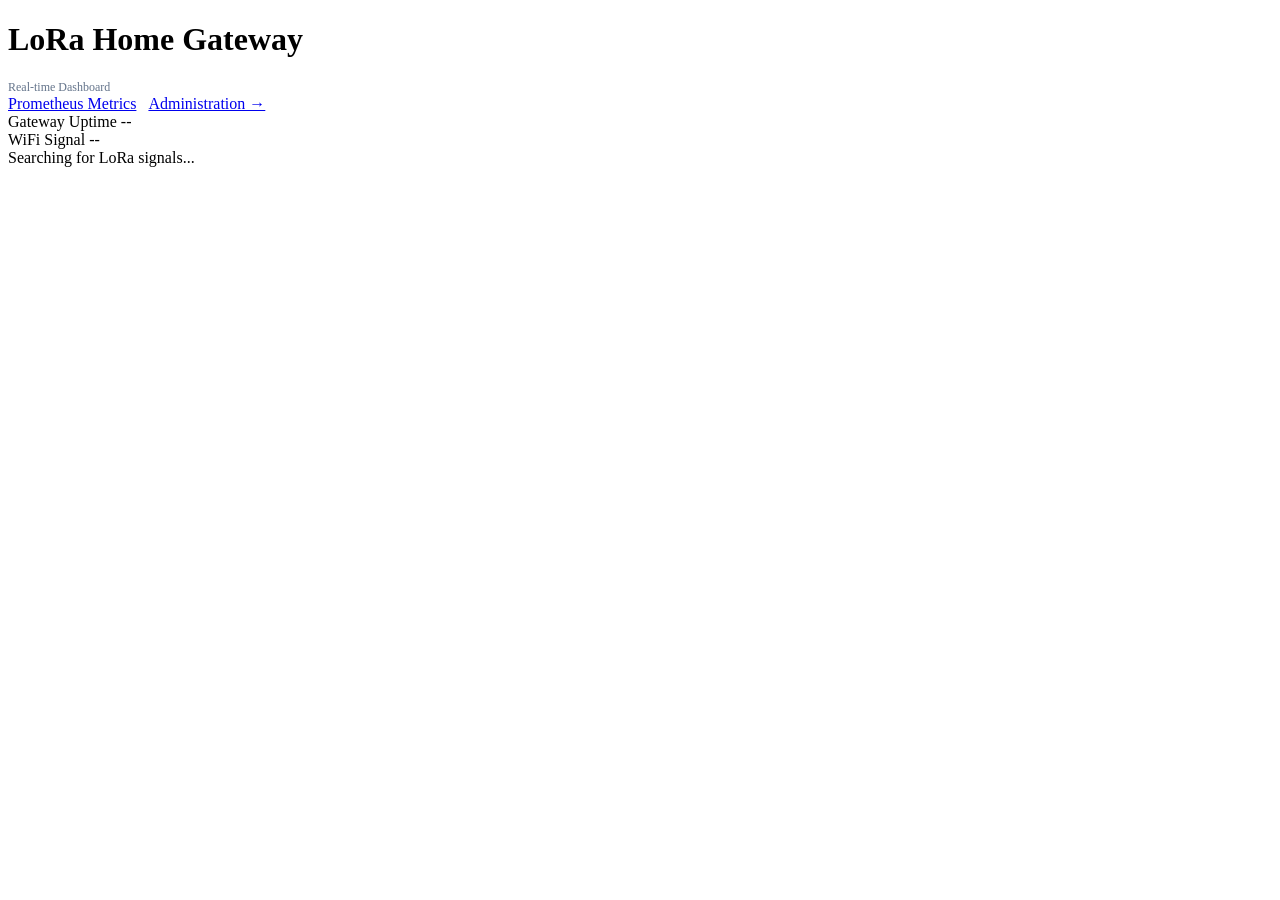
==== lora-gw/html/index.html @ 8bf2b35a "refactor: clean up admin UI styles and localize code comments to English" ====
<!DOCTYPE html>
<html lang="en">

<head>
  <meta charset="UTF-8">
  <meta name="viewport" content="width=device-width, initial-scale=1.0">
  <title>Dashboard - LoRa Home Gateway</title>
  <link rel="stylesheet" href="style.css">
</head>

<body>
  <div class="container">
    <header>
      <div>
        <h1>LoRa Home Gateway</h1>
        <div style="font-size:12px; color:#64748b; margin-top:4px;">Real-time Dashboard</div>
      </div>
      <div>
        <a href="/metrics" class="btn-metrics" id="btn-metrics">Prometheus Metrics</a>
        <a href="/admin" class="btn" style="margin-left: 8px;">Administration →</a>
      </div>
    </header>

    <!-- Dashboard -->
    <div id="tab-dashboard" class="tab-content active">
      <div class="gw-stats">
        <div class="gw-stat-card" id="card-uptime">
          <div class="stat-info">
            <span class="stat-label">Gateway Uptime</span>
            <span class="stat-val" id="gw-uptime">--</span>
          </div>
        </div>

        <div class="gw-stat-card" id="card-wifi">
          <div class="stat-info">
            <span class="stat-label">WiFi Signal</span>
            <span class="stat-val" id="gw-wifi">--</span>
          </div>
          <div class="signal-bars" id="wifi-bars">
            <div class="signal-bar"></div>
            <div class="signal-bar"></div>
            <div class="signal-bar"></div>
            <div class="signal-bar"></div>
          </div>
        </div>
      </div>

      <div class="grid" id="nodes-container">
        <div class="stat-card scanning-card">
          <div class="pulse-ring"></div>
          Searching for LoRa signals...
        </div>
      </div>
    </div>
  </div>

  <script>
    const nodesContainer = document.getElementById('nodes-container');

    const getRssiIcon = (rssi) => {
      let color = '#ef4444';
      let activeBars = 1;
      if (rssi >= -80) {
        color = '#10b981';
        activeBars = 3;
      } else if (rssi >= -105) {
        color = '#f59e0b';
        activeBars = 2;
      }
      return `
        <svg class="node-radio-icon" style="color: ${color};" viewBox="0 0 24 24" fill="none" stroke="currentColor" stroke-width="2.5" stroke-linecap="round" stroke-linejoin="round">
          <path d="M6 20v-4" style="opacity: ${activeBars >= 1 ? 1 : 0.3}" />
          <path d="M12 20v-8" style="opacity: ${activeBars >= 2 ? 1 : 0.3}" />
          <path d="M18 20V4" style="opacity: ${activeBars >= 3 ? 1 : 0.3}" />
        </svg>`;
    };

    const getSnrIcon = (snr) => {
      let color = '#64748b';
      if (snr !== undefined) {
        if (snr >= 7) color = '#10b981';
        else if (snr >= 0) color = '#f59e0b';
        else color = '#ef4444';
      }
      return `
        <svg class="node-radio-icon" style="color: ${color};" viewBox="0 0 24 24" fill="none" stroke="currentColor" stroke-width="2.5" stroke-linecap="round" stroke-linejoin="round">
          <path d="M2 10h3l2.5-6 3.5 12 2.5-9 2.5 7h3l2.5-4 1.5 2h2" />
        </svg>`;
    };

    const getRssiLabelClass = (rssi) => {
      if (rssi >= -80) return 'strong';
      if (rssi >= -105) return 'medium';
      return 'weak';
    };

    const getRssiLabelText = (rssi) => {
      if (rssi >= -80) return 'Strong';
      if (rssi >= -105) return 'Medium';
      return 'Weak';
    };

    const getSnrLabelClass = (snr) => {
      if (snr === undefined) return 'poor';
      if (snr >= 7) return 'clean';
      if (snr >= 0) return 'noisy';
      return 'poor';
    };

    const getSnrLabelText = (snr) => {
      if (snr === undefined) return '--';
      if (snr >= 7) return 'Clean';
      if (snr >= 0) return 'Noisy';
      return 'Poor';
    };
    const getResetReasonLabel = (reason) => {
      switch (reason) {
        case 1: return 'PowerOn';
        case 2: return 'ExtPin';
        case 3: return 'Software';
        case 4: return 'Panic';
        case 5: return 'Watchdog';
        case 6: return 'Brownout';
        default: return 'Unknown';
      }
    };

    const getResetReasonColor = (reason) => {
      switch (reason) {
        case 1: // PowerOn
        case 3: // Software
          return '#94a3b8'; // subtle silver/gray
        case 2: // ExtPin
          return '#fbbf24'; // warning/amber
        case 4: // Panic
        case 5: // Watchdog
        case 6: // Brownout
          return '#f87171'; // danger/red
        default:
          return '#64748b';
      }
    };
    const formatUptime = (seconds) => {
      const d = Math.floor(seconds / (3600 * 24));
      const h = Math.floor((seconds % (3600 * 24)) / 3600);
      const m = Math.floor((seconds % 3600) / 60);
      const s = seconds % 60;
      let res = '';
      if (d > 0) res += d + 'd ';
      if (h > 0 || d > 0) res += h + 'h ';
      if (m > 0 || h > 0 || d > 0) res += m + 'm ';
      res += s + 's';
      return res;
    };

    const updateData = async () => {
      try {
        const response = await fetch('/api/nodes');
        const data = await response.json();

        // Gateway Uptime & WiFi RSSI
        if (data.gateway && data.gateway.uptime_sec !== undefined) {
          document.getElementById('gw-uptime').innerText = formatUptime(data.gateway.uptime_sec);

          const rssi = data.gateway.wifi_rssi;
          document.getElementById('gw-wifi').innerText = rssi + ' dBm';

          // Update signal strength bars
          const bars = document.querySelectorAll('#wifi-bars .signal-bar');
          let activeCount = 0;
          if (rssi >= -55) activeCount = 4;
          else if (rssi >= -70) activeCount = 3;
          else if (rssi >= -85) activeCount = 2;
          else if (rssi >= -100) activeCount = 1;

          bars.forEach((bar, idx) => {
            if (idx < activeCount) {
              bar.classList.add('active');
            } else {
              bar.classList.remove('active');
            }
          });
        }

        if (!data.nodes || data.nodes.length === 0) {
          nodesContainer.innerHTML = `
            <div class="stat-card scanning-card">
              <div class="radar-container">
                <div class="radar-circle circle-1"></div>
                <div class="radar-circle circle-2"></div>
                <div class="radar-circle circle-3"></div>
                <svg class="radar-icon" viewBox="0 0 24 24" fill="none" stroke="currentColor" stroke-width="2" stroke-linecap="round" stroke-linejoin="round">
                  <path d="M12 2a10 10 0 1 0 10 10H12V2z"/>
                  <path d="M12 12m-3 0a3 3 0 1 0 6 0a3 3 0 1 0 -6 0"/>
                </svg>
              </div>
              <div class="scanning-text">
                <span>Searching for LoRa signals</span><span class="scanning-dots"></span>
              </div>
            </div>`;
          return;
        } let html = '';
        const themes = [
          { // Violet
            primary: '#a78bfa',
            border: 'rgba(139, 92, 246, 0.35)',
            hoverBorder: 'rgba(139, 92, 246, 0.65)',
            glow: 'rgba(139, 92, 246, 0.25)',
            badgeBg: 'rgba(139, 92, 246, 0.15)',
            badgeText: '#c084fc',
            badgeBorder: 'rgba(139, 92, 246, 0.4)'
          },
          { // Sky Blue
            primary: '#38bdf8',
            border: 'rgba(14, 165, 233, 0.35)',
            hoverBorder: 'rgba(14, 165, 233, 0.65)',
            glow: 'rgba(14, 165, 233, 0.25)',
            badgeBg: 'rgba(14, 165, 233, 0.15)',
            badgeText: '#38bdf8',
            badgeBorder: 'rgba(14, 165, 233, 0.4)'
          },
          { // Amber
            primary: '#fbbf24',
            border: 'rgba(245, 158, 11, 0.35)',
            hoverBorder: 'rgba(245, 158, 11, 0.65)',
            glow: 'rgba(245, 158, 11, 0.25)',
            badgeBg: 'rgba(245, 158, 11, 0.15)',
            badgeText: '#fbbf24',
            badgeBorder: 'rgba(245, 158, 11, 0.4)'
          },
          { // Emerald
            primary: '#34d399',
            border: 'rgba(16, 185, 129, 0.35)',
            hoverBorder: 'rgba(16, 185, 129, 0.65)',
            glow: 'rgba(16, 185, 129, 0.25)',
            badgeBg: 'rgba(16, 185, 129, 0.15)',
            badgeText: '#34d399',
            badgeBorder: 'rgba(16, 185, 129, 0.4)'
          },
          { // Rose
            primary: '#fb7185',
            border: 'rgba(244, 63, 94, 0.35)',
            hoverBorder: 'rgba(244, 63, 94, 0.65)',
            glow: 'rgba(244, 63, 94, 0.25)',
            badgeBg: 'rgba(244, 63, 94, 0.15)',
            badgeText: '#fb7185',
            badgeBorder: 'rgba(244, 63, 94, 0.4)'
          }
        ];

        data.nodes.forEach(node => {
          // Dynamic timeouts based on node's configured tx_interval (in seconds)
          const interval = node.tx_interval || 60; // Default fallback to 60s if not set yet
          const offlineThreshold = interval * 2.5;
          const hideThreshold = interval * 5;

          if (node.elapsed_sec >= hideThreshold) return; // Hide node if inactive for too long

          const isOnline = node.elapsed_sec < offlineThreshold;
          const statusClass = isOnline ? '' : 'offline';
          const statusText = isOnline ? 'Online' : 'Offline';
          const lastSeenText = isOnline ? node.elapsed_sec + 's ago' : formatUptime(node.elapsed_sec) + ' ago';

          let dotClass = '';
          if (node.elapsed_sec < interval * 1.2) {
            dotClass = ''; // green (on time / normal)
          } else if (node.elapsed_sec < offlineThreshold) {
            dotClass = 'warning'; // orange (warning / missed a packet)
          } else {
            dotClass = 'offline'; // red (offline / critical silence)
          }

          // Get the theme for this node
          const theme = themes[(node.id || 0) % themes.length];

          let readingsHtml = '';
          if (node.readings && node.readings.length > 0) {
            node.readings.forEach(r => {
              let label = r.label || r.name || 'Sensor';
              let value = r.value;
              let unit = r.unit || '';
              let iconClass = 'temp';
              let iconSvg = '<path d="M14 14.76V3.5a2.5 2.5 0 0 0-5 0v11.26a4.5 4.5 0 1 0 5 0z"/>';

              const nameLower = (r.name || '').toLowerCase();
              if (nameLower.includes('humidity')) {
                iconClass = 'hum';
                iconSvg = '<path d="M12 22a7 7 0 0 0 7-7c0-4.3-7-11-7-11S5 10.7 5 15a7 7 0 0 0 7 7z"/>';
              } else if (nameLower.includes('pressure')) {
                iconClass = 'press';
                iconSvg = '<circle cx="12" cy="12" r="10"/><path d="M12 6v6l3 3"/>';
              } else if (nameLower.includes('light') || nameLower.includes('lux')) {
                iconClass = 'light';
                iconSvg = '<circle cx="12" cy="12" r="4"/><path d="M12 2v2M12 20v2M4.93 4.93l1.41 1.41M17.66 17.66l1.41 1.41M2 12h2M20 12h2M6.34 17.66l-1.41 1.41M19.07 4.93l-1.41 1.41"/>';
              } else if (nameLower.includes('battery') || nameLower.includes('volt')) {
                iconClass = 'batt';
                iconSvg = '<rect x="1" y="6" width="18" height="12" rx="2" ry="2"/><line x1="23" y1="11" x2="23" y2="13"/>';
              }

              let displayVal = typeof value === 'number' ? (Number.isInteger(value) ? value : value.toFixed(1)) : value;

              readingsHtml += `
                <div class="metric-item">
                  <div class="metric-value-wrapper">
                    <svg class="metric-icon ${iconClass}" viewBox="0 0 24 24" fill="none" stroke="currentColor" stroke-width="2.5" stroke-linecap="round" stroke-linejoin="round">${iconSvg}</svg>
                    <span class="metric-value">${displayVal}<span class="metric-unit">${unit}</span></span>
                  </div>
                  <span class="metric-label">${label}</span>
                </div>`;
            });
          }


          html += `
            <div class="node-card ${statusClass}" style="${isOnline ? `--card-border: ${theme.border}; --card-border-hover: ${theme.hoverBorder}; --card-glow: ${theme.glow};` : ''}">
              <div class="node-header">
                <div class="node-title-group">
                  <span class="node-name" style="color: ${isOnline ? theme.primary : '#94a3b8'}; text-shadow: 0 0 10px ${isOnline ? theme.glow : 'transparent'};">${node.name}</span>
                </div>
              </div>
              
              <div class="node-readings">
                ${readingsHtml || '<div style="flex:1; text-align:center; color:#64748b; font-size:13px; padding:12px;">No active sensors</div>'}
              </div>

              <div class="node-footer">
                <div class="node-footer-left">
                  <div class="footer-metric">
                    ${getRssiIcon(node.rssi)}
                    RSSI: <b>${node.rssi} dBm</b> <span class="radio-badge rssi-${getRssiLabelClass(node.rssi)}">${getRssiLabelText(node.rssi)}</span>
                  </div>
                  <div class="footer-metric">
                    ${getSnrIcon(node.snr)}
                    SNR: <b>${node.snr !== undefined ? node.snr.toFixed(1) : '--'} dB</b> <span class="radio-badge snr-${getSnrLabelClass(node.snr)}">${getSnrLabelText(node.snr)}</span>
                  </div>
                </div>
                <div class="node-footer-right">
                  <div class="footer-metric right-aligned">
                    <span>Loss: <b style="color: ${node.loss_percent > 0 ? '#ef4444' : '#34d399'}">${node.loss_percent.toFixed(1)}%</b></span>
                    <span class="stat-divider">·</span>
                    <span>Rbts: <b style="color: ${node.reboots > 0 ? '#fbbf24' : '#64748b'}">${node.reboots}</b></span>
                  </div>
                  <div class="status-indicator right-aligned">
                    <span class="dot ${dotClass}"></span>
                    <span>Seen ${lastSeenText}${node.last_reset_reason !== 0 ? ` · Boot: <span style="color: ${getResetReasonColor(node.last_reset_reason)}; font-weight: 700;">${getResetReasonLabel(node.last_reset_reason)}</span>` : ''}</span>
                  </div>
                </div>
              </div>
            </div>`;
        });
        nodesContainer.innerHTML = html;
      } catch (error) {
        console.error('Error fetching data:', error);
      }
    };

    updateData();
    setInterval(updateData, 5000);
  </script>
</body>

</html>
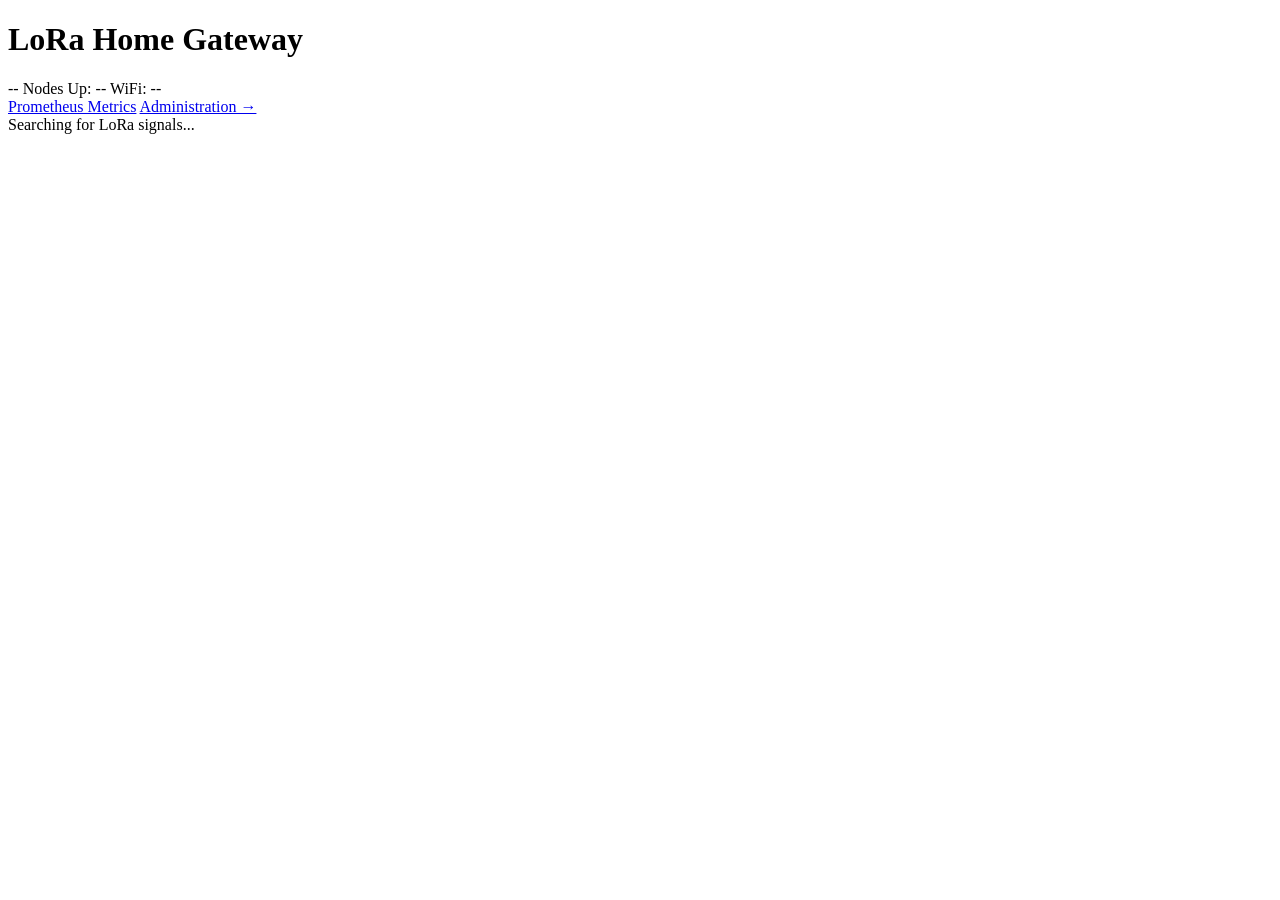
==== commit e18ef9b6: "feat: add hardware documentation and implement runtime LoRa chip selection support" ====
--- a/lora-gw/html/index.html
+++ b/lora-gw/html/index.html
@@ -13,37 +13,20 @@
     <header>
       <div>
         <h1>LoRa Home Gateway</h1>
-        <div style="font-size:12px; color:#64748b; margin-top:4px;">Real-time Dashboard</div>
+        <div class="header-status-bar">
+          <span class="status-pill" id="gw-nodes-pill"><span class="pill-dot"></span>-- Nodes</span>
+          <span class="status-pill" id="gw-uptime-pill">Up: --</span>
+          <span class="status-pill" id="gw-wifi-pill">WiFi: --</span>
+        </div>
       </div>
-      <div>
+      <div class="header-actions">
         <a href="/metrics" class="btn-metrics" id="btn-metrics">Prometheus Metrics</a>
-        <a href="/admin" class="btn" style="margin-left: 8px;">Administration →</a>
+        <a href="/admin" class="btn">Administration →</a>
       </div>
     </header>
 
     <!-- Dashboard -->
     <div id="tab-dashboard" class="tab-content active">
-      <div class="gw-stats">
-        <div class="gw-stat-card" id="card-uptime">
-          <div class="stat-info">
-            <span class="stat-label">Gateway Uptime</span>
-            <span class="stat-val" id="gw-uptime">--</span>
-          </div>
-        </div>
-
-        <div class="gw-stat-card" id="card-wifi">
-          <div class="stat-info">
-            <span class="stat-label">WiFi Signal</span>
-            <span class="stat-val" id="gw-wifi">--</span>
-          </div>
-          <div class="signal-bars" id="wifi-bars">
-            <div class="signal-bar"></div>
-            <div class="signal-bar"></div>
-            <div class="signal-bar"></div>
-            <div class="signal-bar"></div>
-          </div>
-        </div>
-      </div>
 
       <div class="grid" id="nodes-container">
         <div class="stat-card scanning-card">
@@ -158,28 +141,21 @@
         const response = await fetch('/api/nodes');
         const data = await response.json();
 
-        // Gateway Uptime & WiFi RSSI
+        // Header Status Pills
         if (data.gateway && data.gateway.uptime_sec !== undefined) {
-          document.getElementById('gw-uptime').innerText = formatUptime(data.gateway.uptime_sec);
-
-          const rssi = data.gateway.wifi_rssi;
-          document.getElementById('gw-wifi').innerText = rssi + ' dBm';
-
-          // Update signal strength bars
-          const bars = document.querySelectorAll('#wifi-bars .signal-bar');
-          let activeCount = 0;
-          if (rssi >= -55) activeCount = 4;
-          else if (rssi >= -70) activeCount = 3;
-          else if (rssi >= -85) activeCount = 2;
-          else if (rssi >= -100) activeCount = 1;
-
-          bars.forEach((bar, idx) => {
-            if (idx < activeCount) {
-              bar.classList.add('active');
-            } else {
-              bar.classList.remove('active');
-            }
-          });
+          const uptimeEl = document.getElementById('gw-uptime-pill');
+          if (uptimeEl) uptimeEl.innerText = 'Up: ' + formatUptime(data.gateway.uptime_sec);
+
+          const wifiEl = document.getElementById('gw-wifi-pill');
+          if (wifiEl) wifiEl.innerText = 'WiFi: ' + data.gateway.wifi_rssi + ' dBm';
+        }
+
+        const onlineCount = data.nodes ? data.nodes.filter(n => n.elapsed_sec < (n.tx_interval || 60) * 2.5).length : 0;
+        const totalCount = data.nodes ? data.nodes.length : 0;
+        const nodesEl = document.getElementById('gw-nodes-pill');
+        if (nodesEl) {
+          const dotColor = onlineCount > 0 ? '#10b981' : '#ef4444';
+          nodesEl.innerHTML = `<span class="pill-dot" style="background:${dotColor}; box-shadow:0 0 8px ${dotColor}"></span>${onlineCount}/${totalCount} Nodes`;
         }
 
         if (!data.nodes || data.nodes.length === 0) {
@@ -295,6 +271,9 @@
               } else if (nameLower.includes('battery') || nameLower.includes('volt')) {
                 iconClass = 'batt';
                 iconSvg = '<rect x="1" y="6" width="18" height="12" rx="2" ry="2"/><line x1="23" y1="11" x2="23" y2="13"/>';
+              } else if (nameLower.includes('co2')) {
+                iconClass = 'co2';
+                iconSvg = '<path d="M17.5 19H9a7 7 0 1 1 6.71-9h1.79a4.5 4.5 0 1 1 0 9Z"/>';
               }
 
               let displayVal = typeof value === 'number' ? (Number.isInteger(value) ? value : value.toFixed(1)) : value;
@@ -355,7 +334,7 @@
     };
 
     updateData();
-    setInterval(updateData, 5000);
+    setInterval(updateData, 1000);
   </script>
 </body>
 
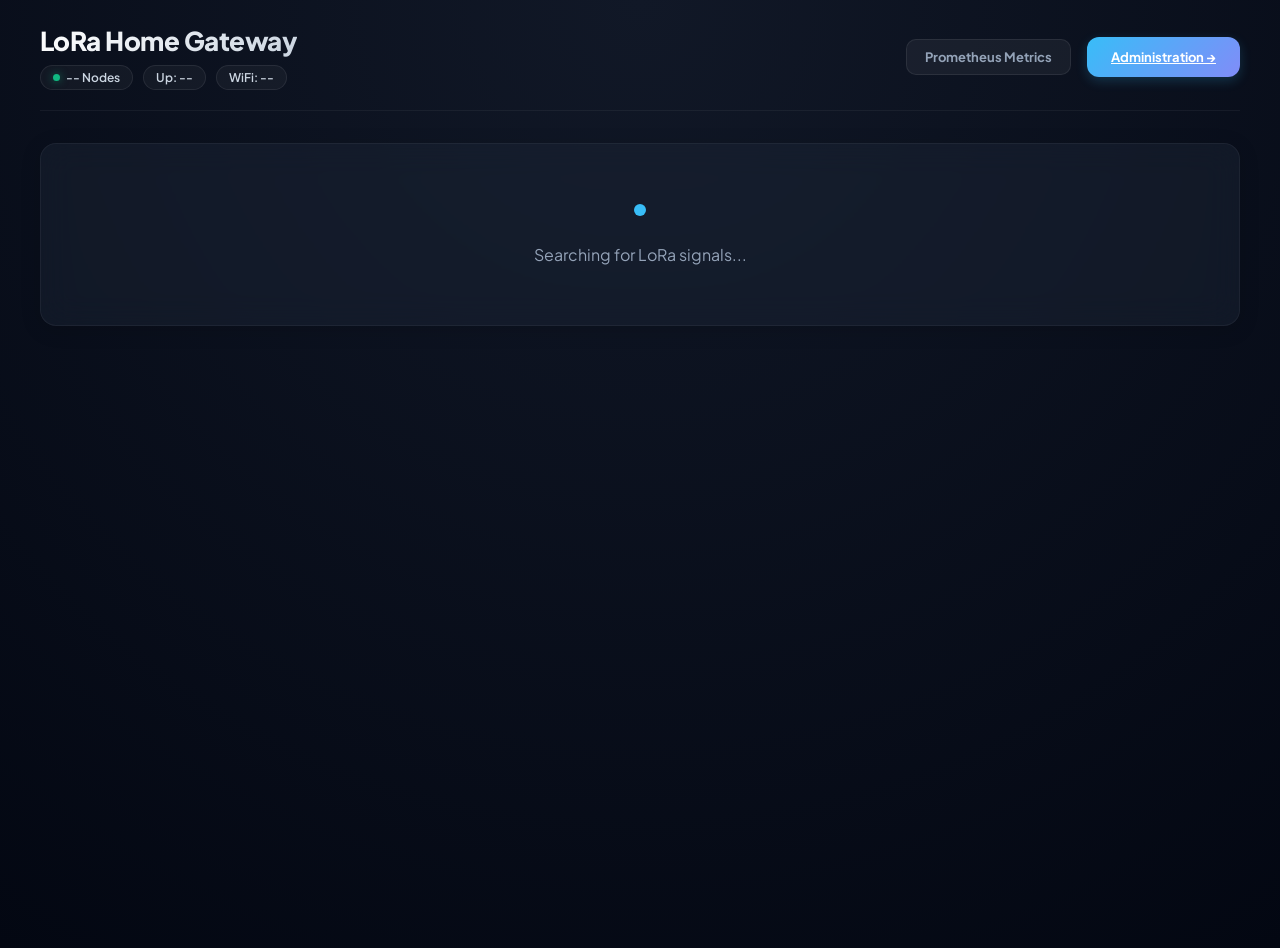
==== commit 47927602: "refactor: replace packet loss percentage with absolute packet loss count in nodes and UI" ====
--- a/lora-gw/html/index.html
+++ b/lora-gw/html/index.html
@@ -230,11 +230,16 @@
           const offlineThreshold = interval * 2.5;
           const hideThreshold = interval * 5;
 
-          if (node.elapsed_sec >= hideThreshold) return; // Hide node if inactive for too long
+          const cardId = `node-card-${node.id}`;
+          let existingCard = document.getElementById(cardId);
+
+          if (node.elapsed_sec >= hideThreshold) {
+            if (existingCard) existingCard.remove();
+            return; // Hide node if inactive for too long
+          }
 
           const isOnline = node.elapsed_sec < offlineThreshold;
           const statusClass = isOnline ? '' : 'offline';
-          const statusText = isOnline ? 'Online' : 'Offline';
           const lastSeenText = isOnline ? node.elapsed_sec + 's ago' : formatUptime(node.elapsed_sec) + ' ago';
 
           let dotClass = '';
@@ -246,7 +251,6 @@
             dotClass = 'offline'; // red (offline / critical silence)
           }
 
-          // Get the theme for this node
           const theme = themes[(node.id || 0) % themes.length];
 
           let readingsHtml = '';
@@ -268,9 +272,15 @@
               } else if (nameLower.includes('light') || nameLower.includes('lux')) {
                 iconClass = 'light';
                 iconSvg = '<circle cx="12" cy="12" r="4"/><path d="M12 2v2M12 20v2M4.93 4.93l1.41 1.41M17.66 17.66l1.41 1.41M2 12h2M20 12h2M6.34 17.66l-1.41 1.41M19.07 4.93l-1.41 1.41"/>';
-              } else if (nameLower.includes('battery') || nameLower.includes('volt')) {
-                iconClass = 'batt';
-                iconSvg = '<rect x="1" y="6" width="18" height="12" rx="2" ry="2"/><line x1="23" y1="11" x2="23" y2="13"/>';
+              } else if (nameLower.includes('voltage') || nameLower.includes('volt')) {
+                iconClass = 'volt';
+                iconSvg = '<polygon points="13 2 3 14 12 14 11 22 21 10 12 10 13 2"/>';
+              } else if (nameLower.includes('current') || nameLower.includes('amp')) {
+                iconClass = 'curr';
+                iconSvg = '<circle cx="12" cy="12" r="10"/><path d="M12 6v12M8 12h8"/>';
+              } else if (nameLower.includes('power') || nameLower.includes('watt')) {
+                iconClass = 'power';
+                iconSvg = '<path d="M18.36 6.64a9 9 0 1 1-12.73 0"/><line x1="12" y1="2" x2="12" y2="12"/>';
               } else if (nameLower.includes('co2')) {
                 iconClass = 'co2';
                 iconSvg = '<path d="M17.5 19H9a7 7 0 1 1 6.71-9h1.79a4.5 4.5 0 1 1 0 9Z"/>';
@@ -289,9 +299,7 @@
             });
           }
 
-
-          html += `
-            <div class="node-card ${statusClass}" style="${isOnline ? `--card-border: ${theme.border}; --card-border-hover: ${theme.hoverBorder}; --card-glow: ${theme.glow};` : ''}">
+          const cardInnerHtml = `
               <div class="node-header">
                 <div class="node-title-group">
                   <span class="node-name" style="color: ${isOnline ? theme.primary : '#94a3b8'}; text-shadow: 0 0 10px ${isOnline ? theme.glow : 'transparent'};">${node.name}</span>
@@ -315,7 +323,7 @@
                 </div>
                 <div class="node-footer-right">
                   <div class="footer-metric right-aligned">
-                    <span>Loss: <b style="color: ${node.loss_percent > 0 ? '#ef4444' : '#34d399'}">${node.loss_percent.toFixed(1)}%</b></span>
+                    <span>Lost: <b style="color: ${node.packets_lost > 0 ? '#ef4444' : '#34d399'}">${node.packets_lost || 0}</b></span>
                     <span class="stat-divider">·</span>
                     <span>Rbts: <b style="color: ${node.reboots > 0 ? '#fbbf24' : '#64748b'}">${node.reboots}</b></span>
                   </div>
@@ -324,10 +332,25 @@
                     <span>Seen ${lastSeenText}${node.last_reset_reason !== 0 ? ` · Boot: <span style="color: ${getResetReasonColor(node.last_reset_reason)}; font-weight: 700;">${getResetReasonLabel(node.last_reset_reason)}</span>` : ''}</span>
                   </div>
                 </div>
-              </div>
-            </div>`;
+              </div>`;
+
+          if (existingCard) {
+            existingCard.className = `node-card ${statusClass}`;
+            existingCard.style.cssText = isOnline ? `--card-border: ${theme.border}; --card-border-hover: ${theme.hoverBorder}; --card-glow: ${theme.glow};` : '';
+            if (existingCard.innerHTML !== cardInnerHtml) {
+              existingCard.innerHTML = cardInnerHtml;
+            }
+          } else {
+            const cardEl = document.createElement('div');
+            cardEl.id = cardId;
+            cardEl.className = `node-card ${statusClass}`;
+            if (isOnline) {
+              cardEl.style.cssText = `--card-border: ${theme.border}; --card-border-hover: ${theme.hoverBorder}; --card-glow: ${theme.glow};`;
+            }
+            cardEl.innerHTML = cardInnerHtml;
+            nodesContainer.appendChild(cardEl);
+          }
         });
-        nodesContainer.innerHTML = html;
       } catch (error) {
         console.error('Error fetching data:', error);
       }
--- a/lora-gw/html/style.css
+++ b/lora-gw/html/style.css
@@ -0,0 +1,814 @@
+@import url('https://fonts.googleapis.com/css2?family=Plus+Jakarta+Sans:wght@300;400;500;600;700;800&display=swap');
+
+/* Common Styles & CSS Tokens */
+body {
+  font-family: 'Plus Jakarta Sans', system-ui, -apple-system, sans-serif;
+  background: radial-gradient(circle at 50% 0%, #111827 0%, #030712 100%);
+  color: #f8fafc;
+  margin: 0;
+  padding: 24px;
+  min-height: 100vh;
+}
+
+.container {
+  max-width: 1200px;
+  margin: 0 auto;
+}
+
+header {
+  display: flex;
+  justify-content: space-between;
+  align-items: center;
+  margin-bottom: 32px;
+  border-bottom: 1px solid rgba(255, 255, 255, 0.05);
+  padding-bottom: 20px;
+}
+
+h1 {
+  font-size: 26px;
+  font-weight: 800;
+  letter-spacing: -0.02em;
+  background: linear-gradient(135deg, #ffffff 0%, #cbd5e1 100%);
+  -webkit-background-clip: text;
+  -webkit-text-fill-color: transparent;
+  margin: 0;
+}
+
+.header-status-bar {
+  display: flex;
+  align-items: center;
+  gap: 10px;
+  margin-top: 8px;
+}
+
+.status-pill {
+  display: inline-flex;
+  align-items: center;
+  gap: 6px;
+  background: rgba(255, 255, 255, 0.04);
+  border: 1px solid rgba(255, 255, 255, 0.08);
+  padding: 4px 12px;
+  border-radius: 9999px;
+  font-size: 12px;
+  font-weight: 600;
+  color: #cbd5e1;
+}
+
+.pill-dot {
+  width: 7px;
+  height: 7px;
+  border-radius: 50%;
+  background: #10b981;
+  box-shadow: 0 0 8px rgba(16, 185, 129, 0.6);
+}
+
+.header-actions {
+  display: flex;
+  align-items: center;
+  gap: 8px;
+}
+
+.stat-card {
+  background: rgba(30, 41, 59, 0.4);
+  backdrop-filter: blur(16px);
+  border: 1px solid rgba(255, 255, 255, 0.05);
+  border-radius: 16px;
+  padding: 24px;
+  display: flex;
+  flex-direction: column;
+  box-shadow: 0 4px 20px rgba(0, 0, 0, 0.15);
+}
+
+.gw-stat-card {
+  background: rgba(17, 24, 39, 0.4);
+  backdrop-filter: blur(24px);
+  border: 1px solid rgba(255, 255, 255, 0.05);
+  border-radius: 16px;
+  padding: 16px 20px;
+  display: flex;
+  align-items: center;
+  justify-content: space-between;
+  box-shadow: 0 10px 25px -5px rgba(0, 0, 0, 0.3);
+}
+
+.stat-info {
+  display: flex;
+  flex-direction: column;
+}
+
+.stat-val {
+  font-size: 22px;
+  font-weight: 800;
+  color: #ffffff;
+  margin-top: 2px;
+  letter-spacing: -0.01em;
+}
+
+.stat-label {
+  font-size: 10px;
+  color: #64748b;
+  text-transform: uppercase;
+  letter-spacing: 0.08em;
+  font-weight: 700;
+}
+
+
+
+.signal-bars {
+  display: flex;
+  align-items: flex-end;
+  gap: 3px;
+  height: 18px;
+}
+
+.signal-bar {
+  width: 4px;
+  background: rgba(255, 255, 255, 0.15);
+  border-radius: 2px;
+}
+
+.signal-bar.active {
+  background: #38bdf8;
+}
+
+.signal-bar:nth-child(1) { height: 30%; }
+.signal-bar:nth-child(2) { height: 50%; }
+.signal-bar:nth-child(3) { height: 70%; }
+.signal-bar:nth-child(4) { height: 100%; }
+
+.grid {
+  display: grid;
+  grid-template-columns: repeat(auto-fit, minmax(360px, 1fr));
+  gap: 28px;
+}
+
+/* Node Card Styling */
+.node-card {
+  background: rgba(17, 24, 39, 0.45);
+  backdrop-filter: blur(24px);
+  border: 1px solid var(--card-border, rgba(255, 255, 255, 0.08));
+  border-radius: 20px;
+  padding: 24px;
+  box-shadow: 0 20px 40px -15px rgba(0, 0, 0, 0.4);
+  transition: all 0.3s cubic-bezier(0.4, 0, 0.2, 1);
+  display: flex;
+  flex-direction: column;
+  position: relative;
+  overflow: hidden;
+}
+
+.node-card:hover {
+  border-color: var(--card-border-hover, rgba(255, 255, 255, 0.15));
+}
+
+.node-card.offline {
+  border-color: rgba(239, 68, 68, 0.15); /* Muted red border for offline nodes */
+  background: rgba(17, 24, 39, 0.25);
+  opacity: 0.65;
+}
+
+.node-card.offline:hover {
+  border-color: rgba(239, 68, 68, 0.35);
+  opacity: 0.85;
+}
+
+.node-card.warning {
+  border-color: rgba(245, 158, 11, 0.18);
+}
+
+.node-card.warning:hover {
+  border-color: rgba(245, 158, 11, 0.4);
+}
+
+.node-header {
+  display: flex;
+  justify-content: space-between;
+  align-items: center;
+  margin-bottom: 20px;
+}
+
+.node-title-group {
+  display: flex;
+  flex-direction: column;
+}
+
+.node-name {
+  font-size: 20px;
+  font-weight: 800;
+  color: #ffffff;
+  letter-spacing: -0.02em;
+}
+
+
+
+.node-badge {
+  padding: 4px 12px;
+  border-radius: 9999px;
+  font-size: 10px;
+  font-weight: 700;
+  letter-spacing: 0.05em;
+  text-transform: uppercase;
+  border: 1px solid transparent;
+}
+
+/* Metric Items inside Node Cards */
+.node-readings {
+  display: flex;
+  flex-wrap: wrap;
+  gap: 28px;
+  padding: 20px 0;
+  border-top: 1px solid rgba(255, 255, 255, 0.05);
+  margin-bottom: 16px;
+}
+
+.metric-item {
+  display: flex;
+  flex-direction: column;
+  gap: 4px;
+  min-width: 105px;
+}
+
+.metric-value-wrapper {
+  display: flex;
+  align-items: center;
+  gap: 8px;
+}
+
+.metric-icon {
+  width: 18px;
+  height: 18px;
+  flex-shrink: 0;
+}
+
+.metric-icon.temp { color: #f43f5e; }
+.metric-icon.hum { color: #38bdf8; }
+.metric-icon.press { color: #a855f7; }
+.metric-icon.light { color: #eab308; }
+.metric-icon.batt { color: #10b981; }
+.metric-icon.co2 { color: #10b981; }
+
+.metric-value {
+  font-size: 22px;
+  font-weight: 800;
+  color: #f8fafc;
+  letter-spacing: -0.02em;
+}
+
+.metric-unit {
+  font-size: 13px;
+  color: #64748b;
+  margin-left: 1px;
+  font-weight: 600;
+}
+
+.metric-label {
+  font-size: 10px;
+  color: #64748b;
+  font-weight: 700;
+  text-transform: uppercase;
+  letter-spacing: 0.05em;
+}
+
+/* Radio & status info in card footer */
+.node-footer {
+  display: flex;
+  justify-content: space-between;
+  align-items: flex-end;
+  font-size: 11px;
+  color: #64748b;
+  margin-top: auto;
+  padding-top: 12px;
+  border-top: 1px solid rgba(255, 255, 255, 0.04);
+}
+
+.node-footer-left, .node-footer-right {
+  display: flex;
+  flex-direction: column;
+  gap: 6px;
+}
+
+.node-footer-right {
+  align-items: flex-end;
+  white-space: nowrap;
+}
+
+.footer-metric {
+  display: flex;
+  align-items: center;
+  gap: 4px;
+}
+
+.footer-metric b {
+  color: #cbd5e1;
+}
+
+.footer-metric.right-aligned {
+  justify-content: flex-end;
+}
+
+.status-indicator.right-aligned {
+  justify-content: flex-end;
+}
+
+.node-radio-icon {
+  width: 14px;
+  height: 14px;
+  color: #64748b;
+}
+
+.stat-divider {
+  color: rgba(255, 255, 255, 0.08);
+  font-weight: bold;
+}
+
+.radio-badge {
+  font-size: 8px;
+  font-weight: 700;
+  padding: 1px 5px;
+  border-radius: 4px;
+  text-transform: uppercase;
+  letter-spacing: 0.03em;
+  margin-left: 6px;
+  display: inline-block;
+}
+
+.radio-badge.rssi-strong, .radio-badge.snr-clean {
+  background: rgba(16, 185, 129, 0.1);
+  color: #34d399;
+  border: 1px solid rgba(16, 185, 129, 0.15);
+}
+
+.radio-badge.rssi-medium, .radio-badge.snr-noisy {
+  background: rgba(245, 158, 11, 0.1);
+  color: #fbbf24;
+  border: 1px solid rgba(245, 158, 11, 0.15);
+}
+
+.radio-badge.rssi-weak, .radio-badge.snr-poor {
+  background: rgba(239, 68, 68, 0.1);
+  color: #f87171;
+  border: 1px solid rgba(239, 68, 68, 0.15);
+}
+
+/* Status Indicator Dot with Pulse Animation */
+.status-indicator {
+  display: flex;
+  align-items: center;
+  gap: 8px;
+}
+
+.dot {
+  width: 8px;
+  height: 8px;
+  border-radius: 50%;
+  background: #10b981;
+  box-shadow: 0 0 10px rgba(16, 185, 129, 0.8);
+  position: relative;
+}
+
+.dot::after {
+  content: '';
+  position: absolute;
+  top: 0;
+  left: 0;
+  width: 100%;
+  height: 100%;
+  border-radius: 50%;
+  background: inherit;
+  animation: dot-pulse 1.8s infinite ease-in-out;
+}
+
+.dot.offline {
+  background: #ef4444;
+  box-shadow: 0 0 10px rgba(239, 68, 68, 0.8);
+}
+
+.dot.warning {
+  background: #f59e0b;
+  box-shadow: 0 0 10px rgba(245, 158, 11, 0.8);
+}
+
+@keyframes dot-pulse {
+  0% {
+    transform: scale(1);
+    opacity: 0.8;
+  }
+  100% {
+    transform: scale(2.4);
+    opacity: 0;
+  }
+}
+
+
+
+/* Button & Nav Styles */
+.btn-update {
+  background: linear-gradient(135deg, #ef4444 0%, #dc2626 100%);
+  color: white;
+  border: none;
+  padding: 9px 18px;
+  border-radius: 10px;
+  font-weight: 700;
+  text-decoration: none;
+  font-size: 13px;
+  transition: all 0.2s;
+  box-shadow: 0 4px 12px rgba(239, 68, 68, 0.2);
+}
+
+.btn-update:hover {
+  transform: translateY(-1px);
+  box-shadow: 0 6px 16px rgba(239, 68, 68, 0.3);
+}
+
+.btn-metrics {
+  background: rgba(255, 255, 255, 0.05);
+  color: #94a3b8;
+  border: 1px solid rgba(255, 255, 255, 0.08);
+  padding: 9px 18px;
+  border-radius: 10px;
+  font-weight: 700;
+  text-decoration: none;
+  font-size: 13px;
+  margin-right: 8px;
+  transition: all 0.2s;
+}
+
+.btn-metrics:hover {
+  color: #fff;
+  border-color: rgba(255, 255, 255, 0.2);
+}
+
+.pulse-ring {
+  width: 12px;
+  height: 12px;
+  background: #38bdf8;
+  border-radius: 50%;
+  box-shadow: 0 0 0 0 rgba(56, 189, 248, 0.7);
+  animation: pulse 1.6s infinite;
+  margin: 0 auto 12px;
+}
+
+@keyframes pulse {
+  0% {
+    transform: scale(0.95);
+    box-shadow: 0 0 0 0 rgba(56, 189, 248, 0.7);
+  }
+  70% {
+    transform: scale(1);
+    box-shadow: 0 0 0 10px rgba(56, 189, 248, 0);
+  }
+  100% {
+    transform: scale(0.95);
+    box-shadow: 0 0 0 0 rgba(56, 189, 248, 0);
+  }
+}
+
+/* Form & BLE Config Styling */
+.tabs {
+  display: flex;
+  gap: 8px;
+  margin-bottom: 28px;
+}
+
+.tab-btn {
+  background: rgba(255, 255, 255, 0.05);
+  border: 1px solid rgba(255, 255, 255, 0.08);
+  color: #94a3b8;
+  padding: 10px 20px;
+  border-radius: 12px;
+  font-weight: 700;
+  cursor: pointer;
+  transition: all 0.2s;
+  font-size: 14px;
+}
+
+.tab-btn:hover {
+  background: rgba(255, 255, 255, 0.1);
+  color: #fff;
+}
+
+.tab-btn.active {
+  background: linear-gradient(135deg, #38bdf8 0%, #818cf8 100%);
+  color: #fff;
+  border-color: transparent;
+  box-shadow: 0 4px 12px rgba(56, 189, 248, 0.2);
+}
+
+.tab-content {
+  display: none;
+}
+
+.tab-content.active {
+  display: block;
+}
+
+.form-group {
+  margin-bottom: 20px;
+}
+
+label {
+  display: block;
+  font-size: 11px;
+  font-weight: 600;
+  text-transform: uppercase;
+  color: #64748b;
+  margin-bottom: 8px;
+  letter-spacing: 0.05em;
+}
+
+input[type="text"],
+input[type="number"],
+select {
+  width: 100%;
+  background: rgba(15, 23, 42, 0.6);
+  border: 1px solid rgba(255, 255, 255, 0.08);
+  padding: 12px 16px;
+  border-radius: 12px;
+  color: #f8fafc;
+  font-size: 14px;
+  transition: all 0.2s;
+  box-sizing: border-box;
+}
+
+input:focus,
+select:focus {
+  border-color: #38bdf8;
+  outline: none;
+  box-shadow: 0 0 0 3px rgba(56, 189, 248, 0.15);
+}
+
+.btn {
+  background: linear-gradient(135deg, #38bdf8 0%, #818cf8 100%);
+  color: #fff;
+  border: none;
+  padding: 12px 24px;
+  border-radius: 12px;
+  font-weight: 700;
+  cursor: pointer;
+  transition: all 0.2s;
+  box-shadow: 0 4px 12px rgba(56, 189, 248, 0.2);
+  font-size: 13px;
+  display: inline-flex;
+  align-items: center;
+  justify-content: center;
+}
+
+.btn:hover {
+  transform: translateY(-1px);
+  opacity: 0.95;
+}
+
+.btn:disabled {
+  opacity: 0.5;
+  cursor: not-allowed;
+  transform: none;
+}
+
+.btn-secondary {
+  background: rgba(255, 255, 255, 0.08);
+  color: #fff;
+  border: 1px solid rgba(255, 255, 255, 0.1);
+  box-shadow: none;
+}
+
+.btn-secondary:hover {
+  background: rgba(255, 255, 255, 0.12);
+}
+
+.btn-danger {
+  background: linear-gradient(135deg, #ef4444 0%, #dc2626 100%);
+  box-shadow: 0 4px 12px rgba(239, 68, 68, 0.2);
+}
+
+.btn-success {
+  background: linear-gradient(135deg, #10b981 0%, #059669 100%);
+  box-shadow: 0 4px 12px rgba(16, 185, 129, 0.2);
+}
+
+.hidden {
+  display: none !important;
+}
+
+.alert-notice {
+  background: rgba(239, 68, 68, 0.1);
+  border: 1px solid rgba(239, 68, 68, 0.2);
+  color: #fca5a5;
+  padding: 18px;
+  border-radius: 16px;
+  margin-bottom: 24px;
+  font-size: 13px;
+  line-height: 1.6;
+}
+
+.alert-notice a {
+  color: #38bdf8;
+  text-decoration: underline;
+  font-weight: 600;
+}
+
+/* Update Portal Styles */
+.body-center {
+  display: flex;
+  align-items: center;
+  justify-content: center;
+}
+
+.card-update {
+  background: linear-gradient(145deg, rgba(30, 41, 59, 0.5) 0%, rgba(15, 23, 42, 0.75) 100%);
+  backdrop-filter: blur(20px);
+  border: 1px solid rgba(255, 255, 255, 0.05);
+  border-radius: 24px;
+  padding: 32px;
+  width: 100%;
+  max-width: 450px;
+  box-shadow: 0 20px 40px -15px rgba(0, 0, 0, 0.5);
+  text-align: center;
+}
+
+.card-update h3 {
+  font-size: 20px;
+  font-weight: 800;
+  margin-top: 0;
+  margin-bottom: 24px;
+  background: linear-gradient(135deg, #38bdf8 0%, #818cf8 100%);
+  -webkit-background-clip: text;
+  -webkit-text-fill-color: transparent;
+}
+
+.card-update.error h3 {
+  background: linear-gradient(135deg, #ef4444 0%, #dc2626 100%);
+  -webkit-background-clip: text;
+  -webkit-text-fill-color: transparent;
+}
+
+.card-update.success h3 {
+  background: linear-gradient(135deg, #10b981 0%, #059669 100%);
+  -webkit-background-clip: text;
+  -webkit-text-fill-color: transparent;
+}
+
+.card-update p {
+  color: #94a3b8;
+  font-size: 14px;
+  margin-bottom: 16px;
+}
+
+.file-input-wrapper {
+  margin-bottom: 24px;
+}
+
+input[type="file"] {
+  display: none;
+}
+
+.custom-file-upload {
+  display: inline-block;
+  padding: 12px 24px;
+  background: rgba(15, 23, 42, 0.6);
+  border: 1px dashed rgba(56, 189, 248, 0.4);
+  border-radius: 12px;
+  cursor: pointer;
+  font-size: 14px;
+  color: #38bdf8;
+  transition: all 0.2s;
+  width: 80%;
+}
+
+.custom-file-upload:hover {
+  background: rgba(56, 189, 248, 0.1);
+  border-color: #38bdf8;
+}
+
+.btn-submit {
+  background: linear-gradient(135deg, #38bdf8 0%, #818cf8 100%);
+  border: none;
+  color: #fff;
+  padding: 12px 28px;
+  font-size: 14px;
+  font-weight: 600;
+  border-radius: 12px;
+  cursor: pointer;
+  box-shadow: 0 4px 12px rgba(56, 189, 248, 0.2);
+  transition: all 0.2s;
+}
+
+.btn-submit:hover {
+  transform: translateY(-2px);
+  box-shadow: 0 6px 20px rgba(56, 189, 248, 0.35);
+}
+
+.btn-submit:active {
+  transform: translateY(0);
+}
+
+.file-name {
+  margin-top: 8px;
+  font-size: 12px;
+  color: #64748b;
+}
+
+.btn-back {
+  display: inline-block;
+  margin-top: 16px;
+  font-size: 13px;
+  color: #64748b;
+  text-decoration: none;
+  transition: color 0.2s;
+}
+
+.btn-back:hover {
+  color: #f8fafc;
+}
+
+
+
+/* Radar Scanning Animation */
+.radar-container {
+  position: relative;
+  width: 80px;
+  height: 80px;
+  display: flex;
+  align-items: center;
+  justify-content: center;
+  margin-bottom: 8px;
+}
+
+.radar-icon {
+  width: 32px;
+  height: 32px;
+  color: #38bdf8;
+  z-index: 2;
+  filter: drop-shadow(0 0 8px rgba(56, 189, 248, 0.5));
+}
+
+.radar-circle {
+  position: absolute;
+  top: 50%;
+  left: 50%;
+  width: 100%;
+  height: 100%;
+  border: 1px solid rgba(56, 189, 248, 0.25);
+  border-radius: 50%;
+  transform: translate(-50%, -50%) scale(0.2);
+  opacity: 0;
+  pointer-events: none;
+}
+
+.circle-1 {
+  animation: radar-pulse 3s infinite linear;
+}
+
+.circle-2 {
+  animation: radar-pulse 3s infinite 1s linear;
+}
+
+.circle-3 {
+  animation: radar-pulse 3s infinite 2s linear;
+}
+
+@keyframes radar-pulse {
+  0% {
+    transform: translate(-50%, -50%) scale(0.2);
+    opacity: 0.8;
+  }
+  100% {
+    transform: translate(-50%, -50%) scale(1.2);
+    opacity: 0;
+  }
+}
+
+.scanning-dots::after {
+  content: '';
+  animation: scanning-dots-anim 1.5s infinite;
+}
+
+@keyframes scanning-dots-anim {
+  0%   { content: ''; }
+  33%  { content: '.'; }
+  66%  { content: '..'; }
+  100% { content: '...'; }
+}
+
+.scanning-card {
+  grid-column: 1 / -1;
+  text-align: center;
+  padding: 60px 40px;
+  color: #94a3b8;
+  justify-content: center;
+  display: flex;
+  flex-direction: column;
+  align-items: center;
+  gap: 16px;
+}
+
+.scanning-text {
+  display: flex;
+  align-items: center;
+  gap: 4px;
+  font-weight: 700;
+  font-size: 13px;
+  letter-spacing: 0.05em;
+  text-transform: uppercase;
+  color: #38bdf8;
+}
+
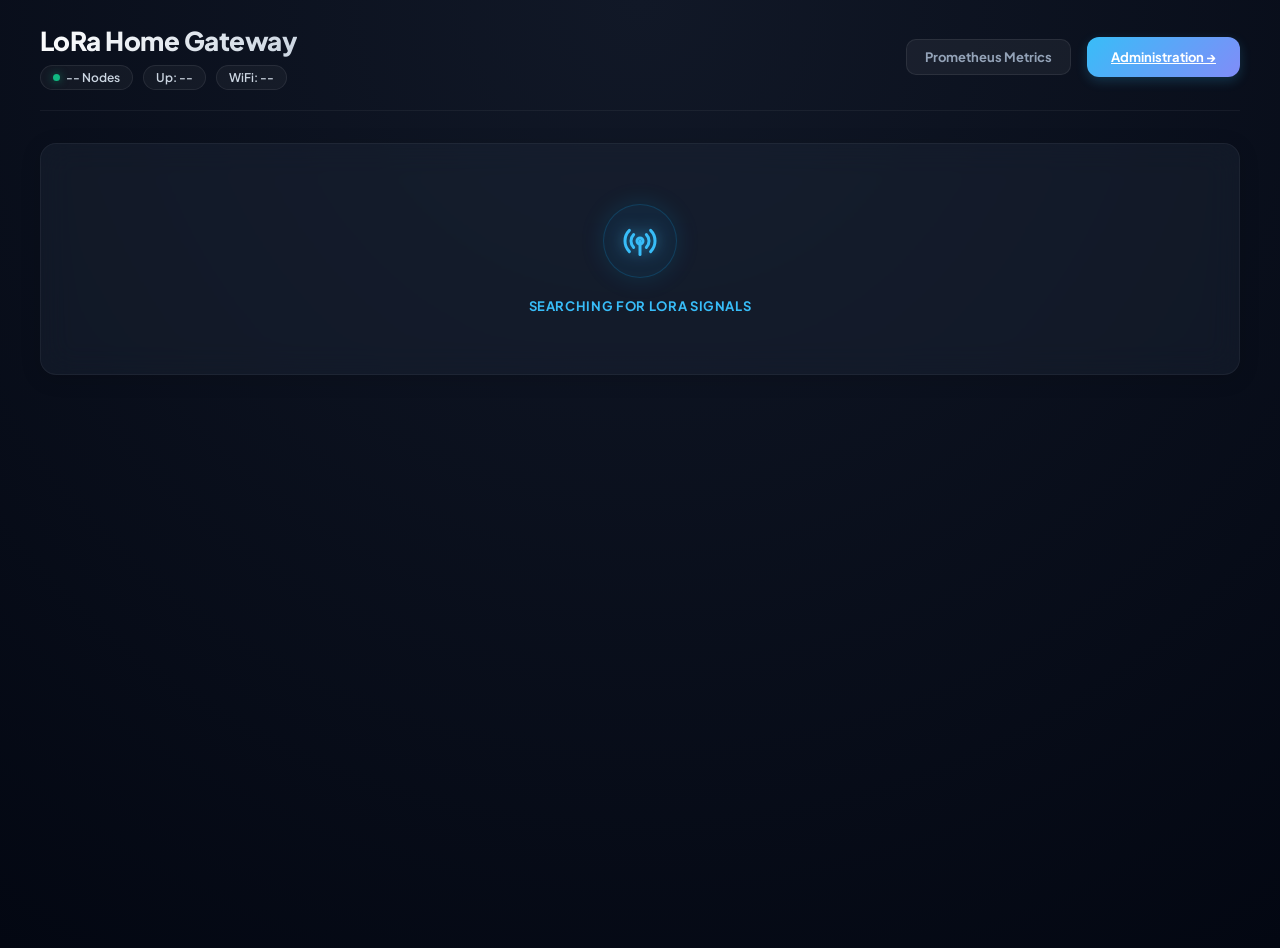
==== commit a8e9fd63: "refactor: migrate UI styles to external CSS file and update admin interface structure" ====
--- a/lora-gw/html/index.html
+++ b/lora-gw/html/index.html
@@ -30,8 +30,19 @@
 
       <div class="grid" id="nodes-container">
         <div class="stat-card scanning-card">
-          <div class="pulse-ring"></div>
-          Searching for LoRa signals...
+          <div class="radio-scanner">
+            <svg class="radio-tower-icon" viewBox="0 0 24 24" fill="none" stroke="currentColor" stroke-width="2" stroke-linecap="round" stroke-linejoin="round">
+              <path class="wave wave-1" d="M16.24 7.76a6 6 0 0 1 0 8.49"/>
+              <path class="wave wave-2" d="M19.07 4.93a10 10 0 0 1 0 14.14"/>
+              <path class="wave wave-1" d="M7.76 16.24a6 6 0 0 1 0-8.49"/>
+              <path class="wave wave-2" d="M4.93 19.07a10 10 0 0 1 0-14.14"/>
+              <line x1="12" y1="12" x2="12" y2="21"/>
+              <circle cx="12" cy="12" r="2"/>
+            </svg>
+          </div>
+          <div class="scanning-text">
+            Searching for LoRa signals
+          </div>
         </div>
       </div>
     </div>
@@ -161,21 +172,29 @@
         if (!data.nodes || data.nodes.length === 0) {
           nodesContainer.innerHTML = `
             <div class="stat-card scanning-card">
-              <div class="radar-container">
-                <div class="radar-circle circle-1"></div>
-                <div class="radar-circle circle-2"></div>
-                <div class="radar-circle circle-3"></div>
-                <svg class="radar-icon" viewBox="0 0 24 24" fill="none" stroke="currentColor" stroke-width="2" stroke-linecap="round" stroke-linejoin="round">
-                  <path d="M12 2a10 10 0 1 0 10 10H12V2z"/>
-                  <path d="M12 12m-3 0a3 3 0 1 0 6 0a3 3 0 1 0 -6 0"/>
+              <div class="radio-scanner">
+                <svg class="radio-tower-icon" viewBox="0 0 24 24" fill="none" stroke="currentColor" stroke-width="2" stroke-linecap="round" stroke-linejoin="round">
+                  <path class="wave wave-1" d="M16.24 7.76a6 6 0 0 1 0 8.49"/>
+                  <path class="wave wave-2" d="M19.07 4.93a10 10 0 0 1 0 14.14"/>
+                  <path class="wave wave-1" d="M7.76 16.24a6 6 0 0 1 0-8.49"/>
+                  <path class="wave wave-2" d="M4.93 19.07a10 10 0 0 1 0-14.14"/>
+                  <line x1="12" y1="12" x2="12" y2="21"/>
+                  <circle cx="12" cy="12" r="2"/>
                 </svg>
               </div>
               <div class="scanning-text">
-                <span>Searching for LoRa signals</span><span class="scanning-dots"></span>
+                Searching for LoRa signals
               </div>
             </div>`;
           return;
-        } let html = '';
+        }
+
+        // Remove scanning indicator if nodes are present
+        const scanningCard = nodesContainer.querySelector('.scanning-card');
+        if (scanningCard) {
+          nodesContainer.innerHTML = '';
+        }
+
         const themes = [
           { // Violet
             primary: '#a78bfa',
--- a/lora-gw/html/style.css
+++ b/lora-gw/html/style.css
@@ -722,71 +722,43 @@
 
 
 
-/* Radar Scanning Animation */
-.radar-container {
+/* Radio Signal Scanner Animation */
+.radio-scanner {
   position: relative;
-  width: 80px;
-  height: 80px;
+  width: 72px;
+  height: 72px;
   display: flex;
   align-items: center;
   justify-content: center;
-  margin-bottom: 8px;
-}
-
-.radar-icon {
-  width: 32px;
-  height: 32px;
+  background: rgba(14, 165, 233, 0.08);
+  border: 1px solid rgba(14, 165, 233, 0.2);
+  border-radius: 50%;
+  margin-bottom: 4px;
+  box-shadow: 0 0 25px rgba(14, 165, 233, 0.15);
+}
+
+.radio-tower-icon {
+  width: 36px;
+  height: 36px;
   color: #38bdf8;
-  z-index: 2;
-  filter: drop-shadow(0 0 8px rgba(56, 189, 248, 0.5));
-}
-
-.radar-circle {
-  position: absolute;
-  top: 50%;
-  left: 50%;
-  width: 100%;
-  height: 100%;
-  border: 1px solid rgba(56, 189, 248, 0.25);
-  border-radius: 50%;
-  transform: translate(-50%, -50%) scale(0.2);
-  opacity: 0;
-  pointer-events: none;
-}
-
-.circle-1 {
-  animation: radar-pulse 3s infinite linear;
-}
-
-.circle-2 {
-  animation: radar-pulse 3s infinite 1s linear;
-}
-
-.circle-3 {
-  animation: radar-pulse 3s infinite 2s linear;
-}
-
-@keyframes radar-pulse {
-  0% {
-    transform: translate(-50%, -50%) scale(0.2);
-    opacity: 0.8;
-  }
-  100% {
-    transform: translate(-50%, -50%) scale(1.2);
-    opacity: 0;
-  }
-}
-
-.scanning-dots::after {
-  content: '';
-  animation: scanning-dots-anim 1.5s infinite;
-}
-
-@keyframes scanning-dots-anim {
-  0%   { content: ''; }
-  33%  { content: '.'; }
-  66%  { content: '..'; }
-  100% { content: '...'; }
+  filter: drop-shadow(0 0 8px rgba(56, 189, 248, 0.6));
+}
+
+.radio-tower-icon .wave {
+  animation: radio-wave-pulse 2s infinite ease-in-out;
+}
+
+.radio-tower-icon .wave-1 {
+  animation-delay: 0s;
+}
+
+.radio-tower-icon .wave-2 {
+  animation-delay: 0.6s;
+}
+
+@keyframes radio-wave-pulse {
+  0%, 100% { opacity: 0.25; }
+  50% { opacity: 1; }
 }
 
 .scanning-card {
